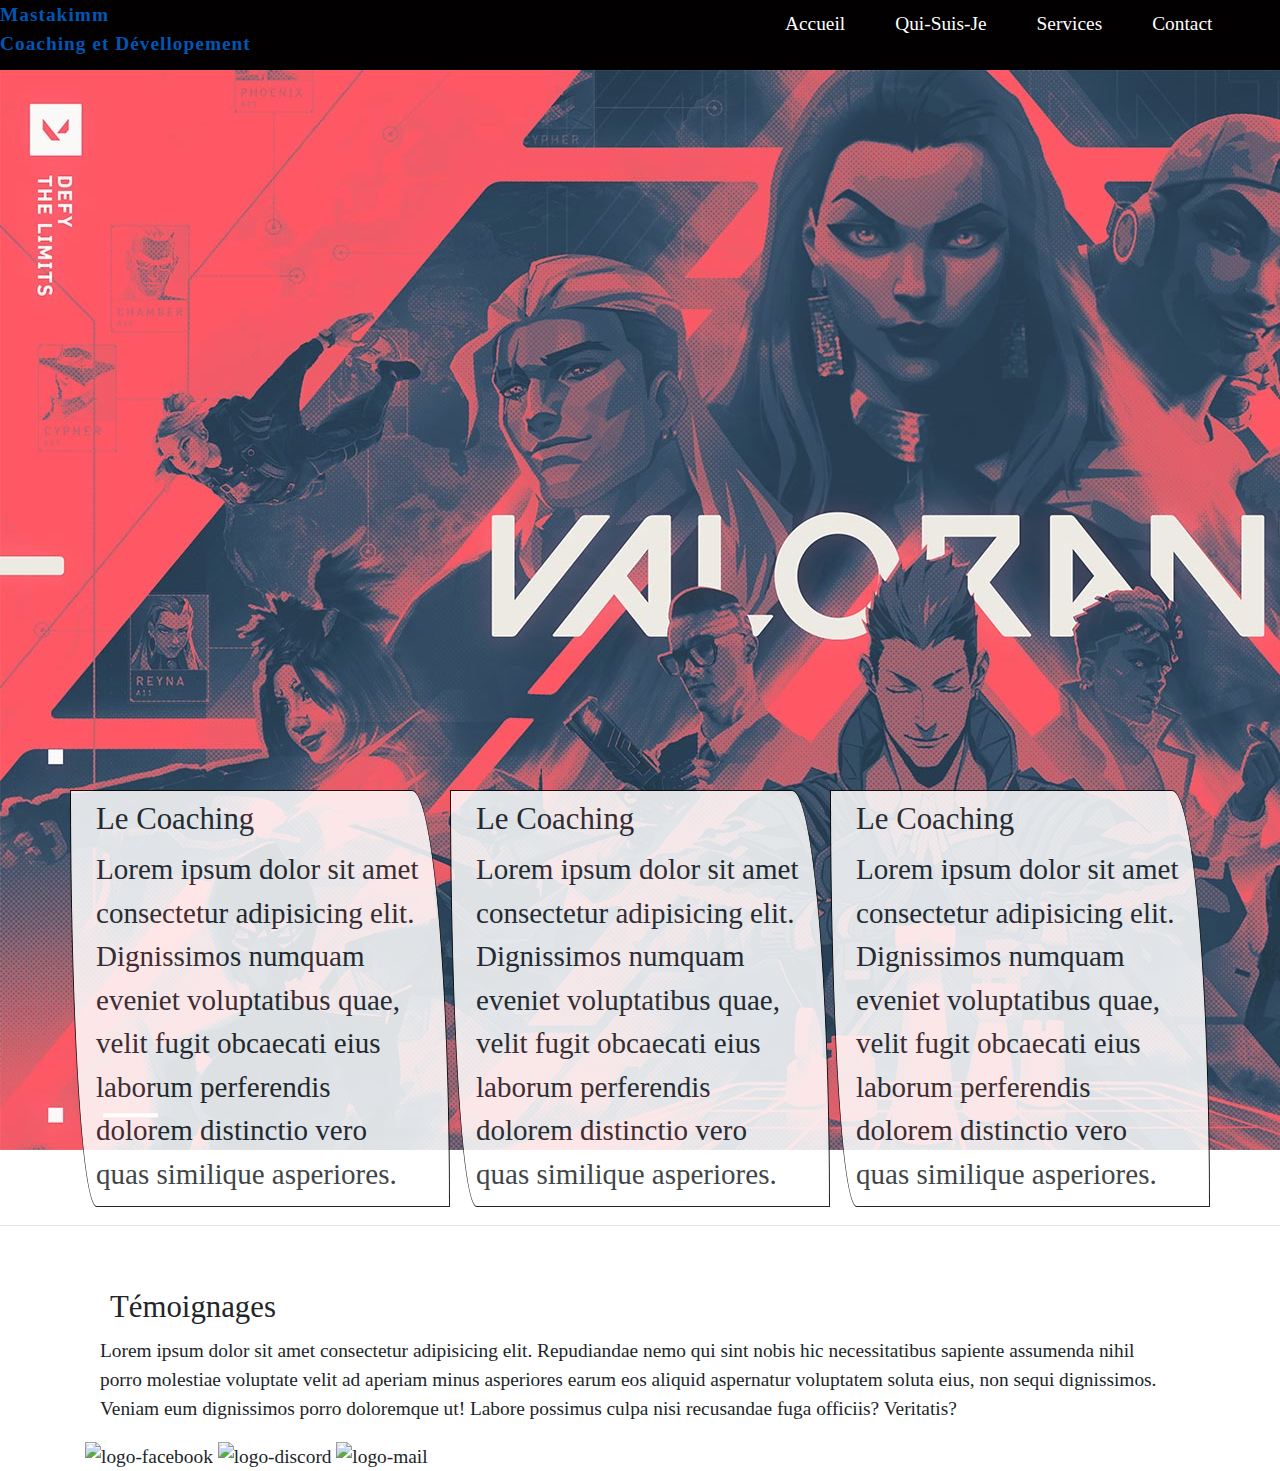
==== index.html @ cddb6211 "première version avec bootstrap" ====
<!DOCTYPE html>
<html lang="en">
<head>
    <meta charset="UTF-8">
    <meta http-equiv="X-UA-Compatible" content="IE=edge">
    <meta name="viewport" content="width=device-width, initial-scale=1.0">
    <title>Document</title>
    <link rel="stylesheet" href="https://cdn.jsdelivr.net/npm/bootstrap@4.0.0/dist/css/bootstrap.min.css" integrity="sha384-Gn5384xqQ1aoWXA+058RXPxPg6fy4IWvTNh0E263XmFcJlSAwiGgFAW/dAiS6JXm" crossorigin="anonymous">
    <link rel="stylesheet" href="./css/index.css">
</head>
<body>  

<header>
    <div class="container-fluid header">
         <a href="./index.html" class="logo" > Mastakimm<br>Coaching et Dévellopement</a>
            <nav class="navbar">   
                <a href="./index.html">Accueil</a>
                <a href="./html/quisuisje.html">Qui-Suis-Je</a>
                <a href="./html/services.html">Services</a>
                <a href="./html/contact.html">Contact</a>
            </nav>  
    </div>
</header>

<section class="container-fluid banner">
    <img src="./images/ban.jpg" alt="bannière">
</section>

    <section class="container-fluid">
        <div class="container">
            <div class="row">
                <div class="col-xs-12 col-sm-12 col-md-4 col-lg-4 articles">
                    <h3>Le Coaching</h3>
                    <p>
                        Lorem ipsum dolor sit amet consectetur adipisicing elit. Dignissimos numquam eveniet voluptatibus quae, velit fugit obcaecati eius laborum perferendis dolorem distinctio vero quas similique asperiores.
                    </p>
                </div>

                <div class="col-xs-12 col-sm-12 col-md-4 col-lg-4 articles">
                    <h3>Le Coaching</h3>
                    <p>
                        Lorem ipsum dolor sit amet consectetur adipisicing elit. Dignissimos numquam eveniet voluptatibus quae, velit fugit obcaecati eius laborum perferendis dolorem distinctio vero quas similique asperiores.
                    </p>
                </div>

                <div class="col-xs-12 col-sm-12 col-md-4 col-lg-4 articles">
                    <h3>Le Coaching</h3>
                    <p>
                        Lorem ipsum dolor sit amet consectetur adipisicing elit. Dignissimos numquam eveniet voluptatibus quae, velit fugit obcaecati eius laborum perferendis dolorem distinctio vero quas similique asperiores.
                    </p>
                </div>
            </div>        
        </div>   
    </section> 

    <hr class="container-fluid séparation">
    
    </hr> 

    <section class="container-fluid témoignages">
        <div class="container">
                <div class="col-sm-12 col-xs-12 col-lg-12 col-md-12">
                    <h3>Témoignages</h3>
                    <p>
                        Lorem ipsum dolor sit amet consectetur adipisicing elit. Repudiandae nemo qui sint nobis hic necessitatibus sapiente assumenda 
                        nihil porro molestiae voluptate velit ad aperiam minus asperiores earum eos aliquid aspernatur voluptatem soluta eius, non sequi dignissimos.
                        Veniam eum dignissimos porro doloremque ut! Labore possimus culpa nisi recusandae fuga officiis? Veritatis?
                    </p>
                </div>
            </div>
        </div>
    </section>

    <footer class="container-fluid footer">
        <div class="container">
            <a target="_blank" href="#" class="lien-icone"></a>
            <img src="#" alt="logo-facebook">
            <a target="_blank" href="#" class="lien-icone"></a>
            <img src="#" alt="logo-discord">
            <a target="_blank" href="#" class="lien-icone"></a>
            <img src="#" alt="logo-mail">
        </div>
    </footer>


</body>
</html>
---- css/index.css ----
/* **** #6CA0E0 ***** bleu ciel */
/* **** #2258E0 ***** bleu foncé */





body, html {
    margin: 0;
    padding: 0;
    font-family: Georgia, 'Times New Roman', Times, serif;
    font-size: 1.1em;
}

a, a:hover{
    text-decoration: none;
}

.container-fluid {
    padding: 0;
}

/* ******header****** */
.header {
    background-color: #020000;
    color: #ffffff;
    height: 70px;
}

.logo {
    font-weight: bold;
    float: left;
    color: #ffffff;
    letter-spacing: 1px;
}

.logo a:hover {
    color:#2258E0 ;
}

.navbar {
    float: right;
}

.navbar a {
    color: #ffffff;
    margin-right: 50px;
}

.navbar a:hover {
    color: #2258E0;
}



/* ******bannière***** */
.banner {
    width: 100%;
    max-width: 100%;
    opacity: 0.9;
    height: 80vh;

}



/* *********articles********* */

.articles {
    background-color: #ffffff;
    border: 0.05em solid #020000;
    border-radius: 90% 10% 93% 7% / 0% 100% 0% 100%;
    opacity: 0.85;
}

.articles p {
    font-size: 1.5em;
}

.articles p, h3 {
    margin: 10px;
}



/* ************séparation************* */

.séparation {
    height: 5vh;
}


/* *********témoignages************ */


/* ***********footer*************** */
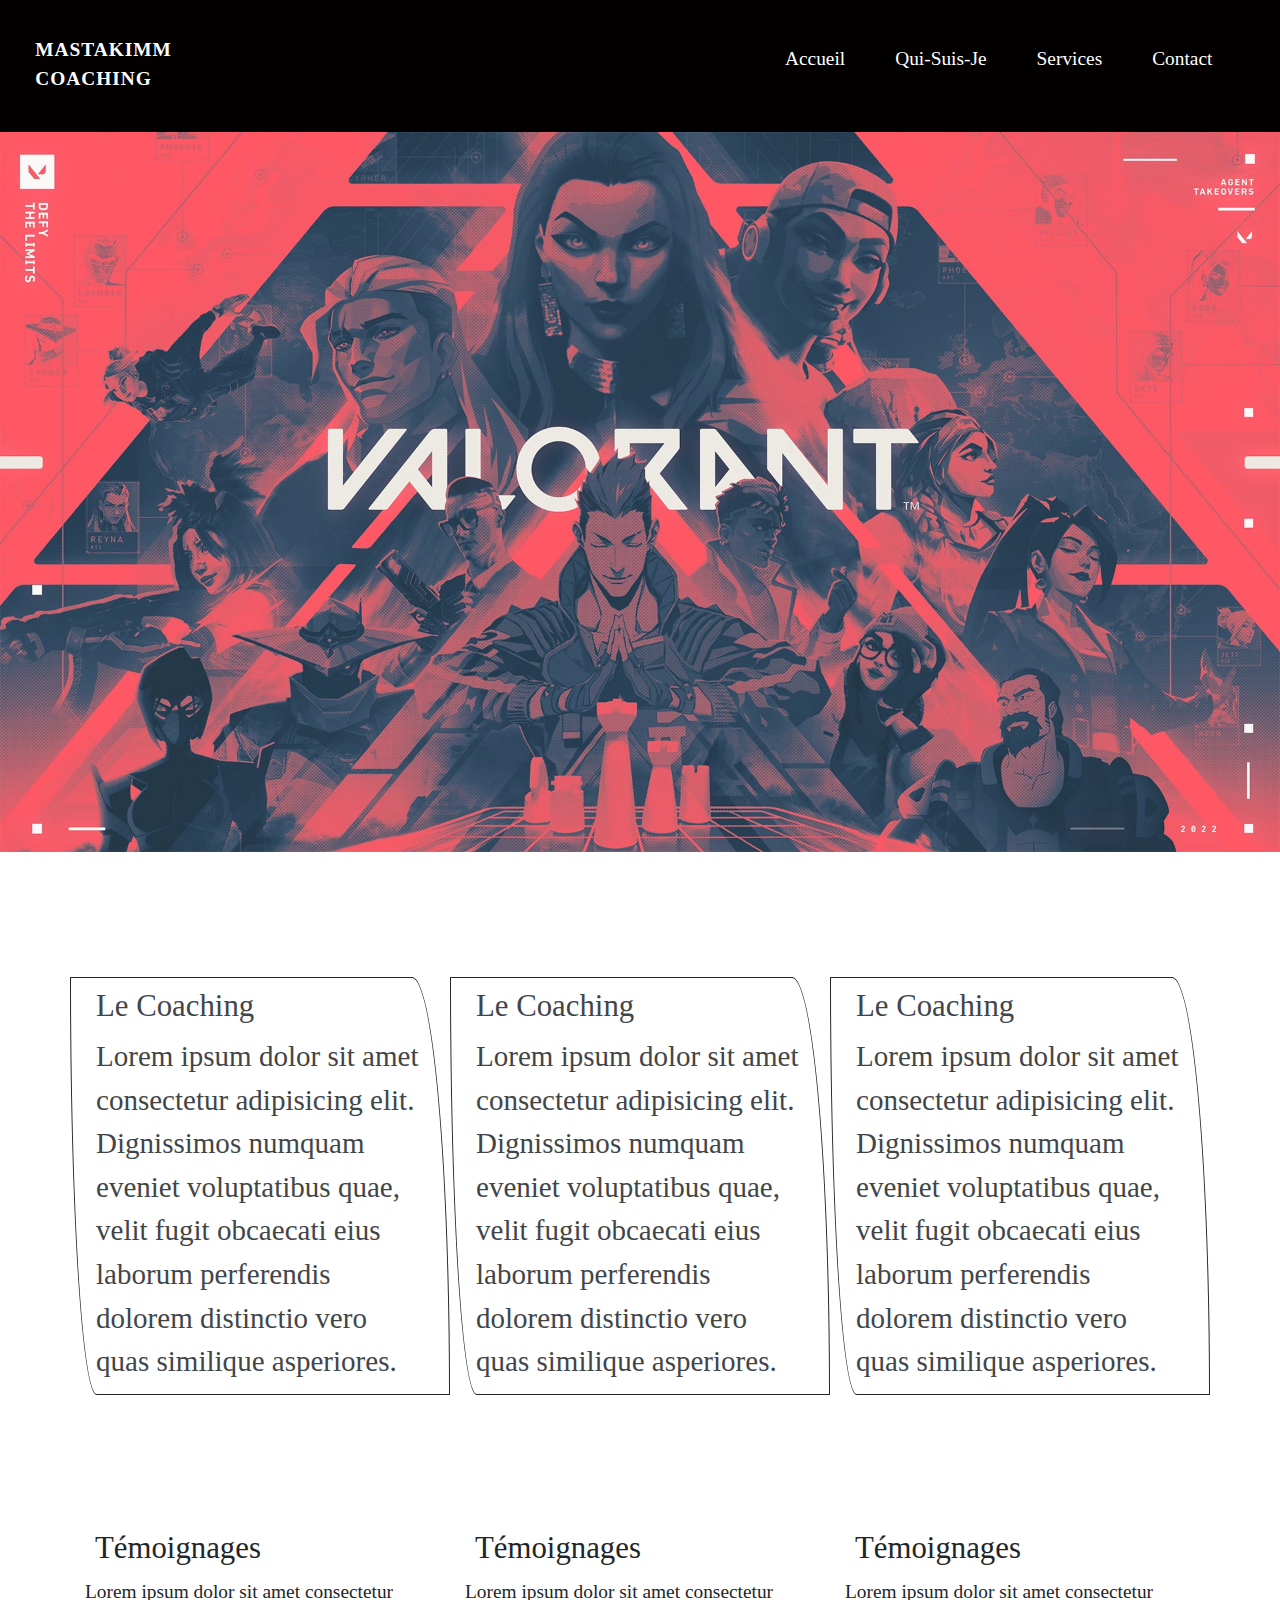
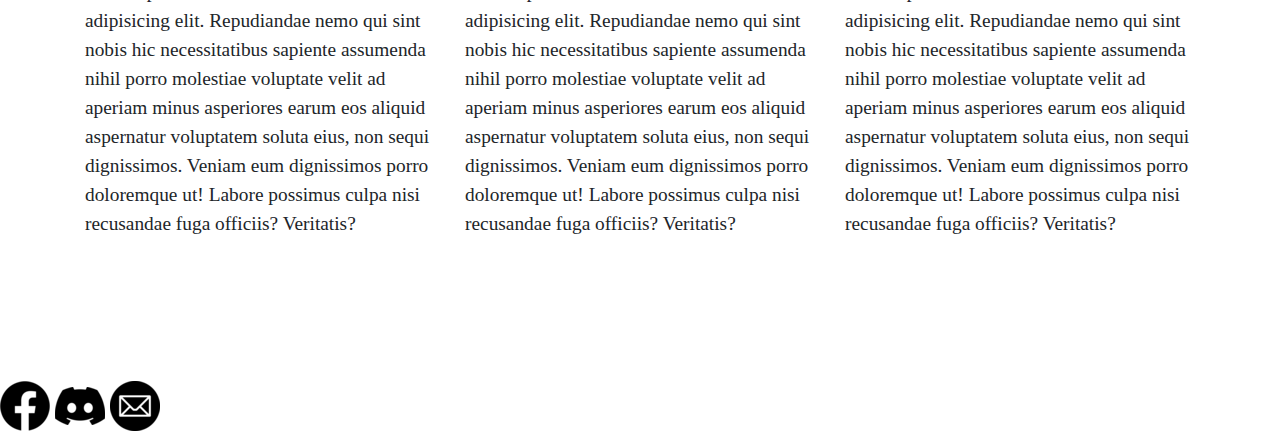
==== commit e22c20c9: "Navbaràterminer" ====
--- a/index.html
+++ b/index.html
@@ -12,7 +12,7 @@
 
 <header>
     <div class="container-fluid header">
-         <a href="./index.html" class="logo" > Mastakimm<br>Coaching et Dévellopement</a>
+         <a href="./index.html" class="logo" > Mastakimm<br>Coaching</a>
             <nav class="navbar">   
                 <a href="./index.html">Accueil</a>
                 <a href="./html/quisuisje.html">Qui-Suis-Je</a>
@@ -25,6 +25,8 @@
 <section class="container-fluid banner">
     <img src="./images/ban.jpg" alt="bannière">
 </section>
+
+<hr class="container-fluid séparation">
 
     <section class="container-fluid">
         <div class="container">
@@ -59,7 +61,24 @@
 
     <section class="container-fluid témoignages">
         <div class="container">
-                <div class="col-sm-12 col-xs-12 col-lg-12 col-md-12">
+            <div class="row">
+                <div class="col-sm-12 col-xs-12 col-lg-4 col-md-4">
+                    <h3>Témoignages</h3>
+                    <p>
+                        Lorem ipsum dolor sit amet consectetur adipisicing elit. Repudiandae nemo qui sint nobis hic necessitatibus sapiente assumenda 
+                        nihil porro molestiae voluptate velit ad aperiam minus asperiores earum eos aliquid aspernatur voluptatem soluta eius, non sequi dignissimos.
+                        Veniam eum dignissimos porro doloremque ut! Labore possimus culpa nisi recusandae fuga officiis? Veritatis?
+                    </p>
+                </div>
+                <div class="col-sm-12 col-xs-12 col-lg-4 col-md-4">
+                    <h3>Témoignages</h3>
+                    <p>
+                        Lorem ipsum dolor sit amet consectetur adipisicing elit. Repudiandae nemo qui sint nobis hic necessitatibus sapiente assumenda 
+                        nihil porro molestiae voluptate velit ad aperiam minus asperiores earum eos aliquid aspernatur voluptatem soluta eius, non sequi dignissimos.
+                        Veniam eum dignissimos porro doloremque ut! Labore possimus culpa nisi recusandae fuga officiis? Veritatis?
+                    </p>
+                </div>
+                <div class="col-sm-12 col-xs-12 col-lg-4 col-md-4">
                     <h3>Témoignages</h3>
                     <p>
                         Lorem ipsum dolor sit amet consectetur adipisicing elit. Repudiandae nemo qui sint nobis hic necessitatibus sapiente assumenda 
@@ -71,16 +90,16 @@
         </div>
     </section>
 
+    <hr class="container-fluid séparation">
+
     <footer class="container-fluid footer">
-        <div class="container">
             <a target="_blank" href="#" class="lien-icone"></a>
-            <img src="#" alt="logo-facebook">
+            <img src="./images/logo-facebook-dark 50px.png" alt="logo-facebook">
             <a target="_blank" href="#" class="lien-icone"></a>
-            <img src="#" alt="logo-discord">
+            <img src="./images/logo-discord-dark-50px.png" alt="logo-discord">
             <a target="_blank" href="#" class="lien-icone"></a>
-            <img src="#" alt="logo-mail">
-        </div>
-    </footer>
+            <img src="./images/logo-mail-dark 50px.png" alt="logo-mail">  
+        </footer>
 
 
 </body>
--- a/css/index.css
+++ b/css/index.css
@@ -24,7 +24,7 @@
 .header {
     background-color: #020000;
     color: #ffffff;
-    height: 70px;
+    height: 7.5rem;
 }
 
 .logo {
@@ -32,6 +32,8 @@
     float: left;
     color: #ffffff;
     letter-spacing: 1px;
+    text-transform: uppercase;
+    margin: 2rem;
 }
 
 .logo a:hover {
@@ -44,7 +46,10 @@
 
 .navbar a {
     color: #ffffff;
+    margin-top: 2rem;
+    align-items: center;
     margin-right: 50px;
+    
 }
 
 .navbar a:hover {
@@ -57,9 +62,14 @@
 .banner {
     width: 100%;
     max-width: 100%;
+    height: 80vh;
+}
+
+.banner img {
+    width: 100%;
+    max-width: 100%;
     opacity: 0.9;
     height: 80vh;
-
 }
 
 
@@ -86,7 +96,8 @@
 /* ************séparation************* */
 
 .séparation {
-    height: 5vh;
+    height: 10vh;
+    border: none;
 }
 
 
@@ -95,3 +106,6 @@
 
 /* ***********footer*************** */
 
+.footer {
+    position: absolute;
+}
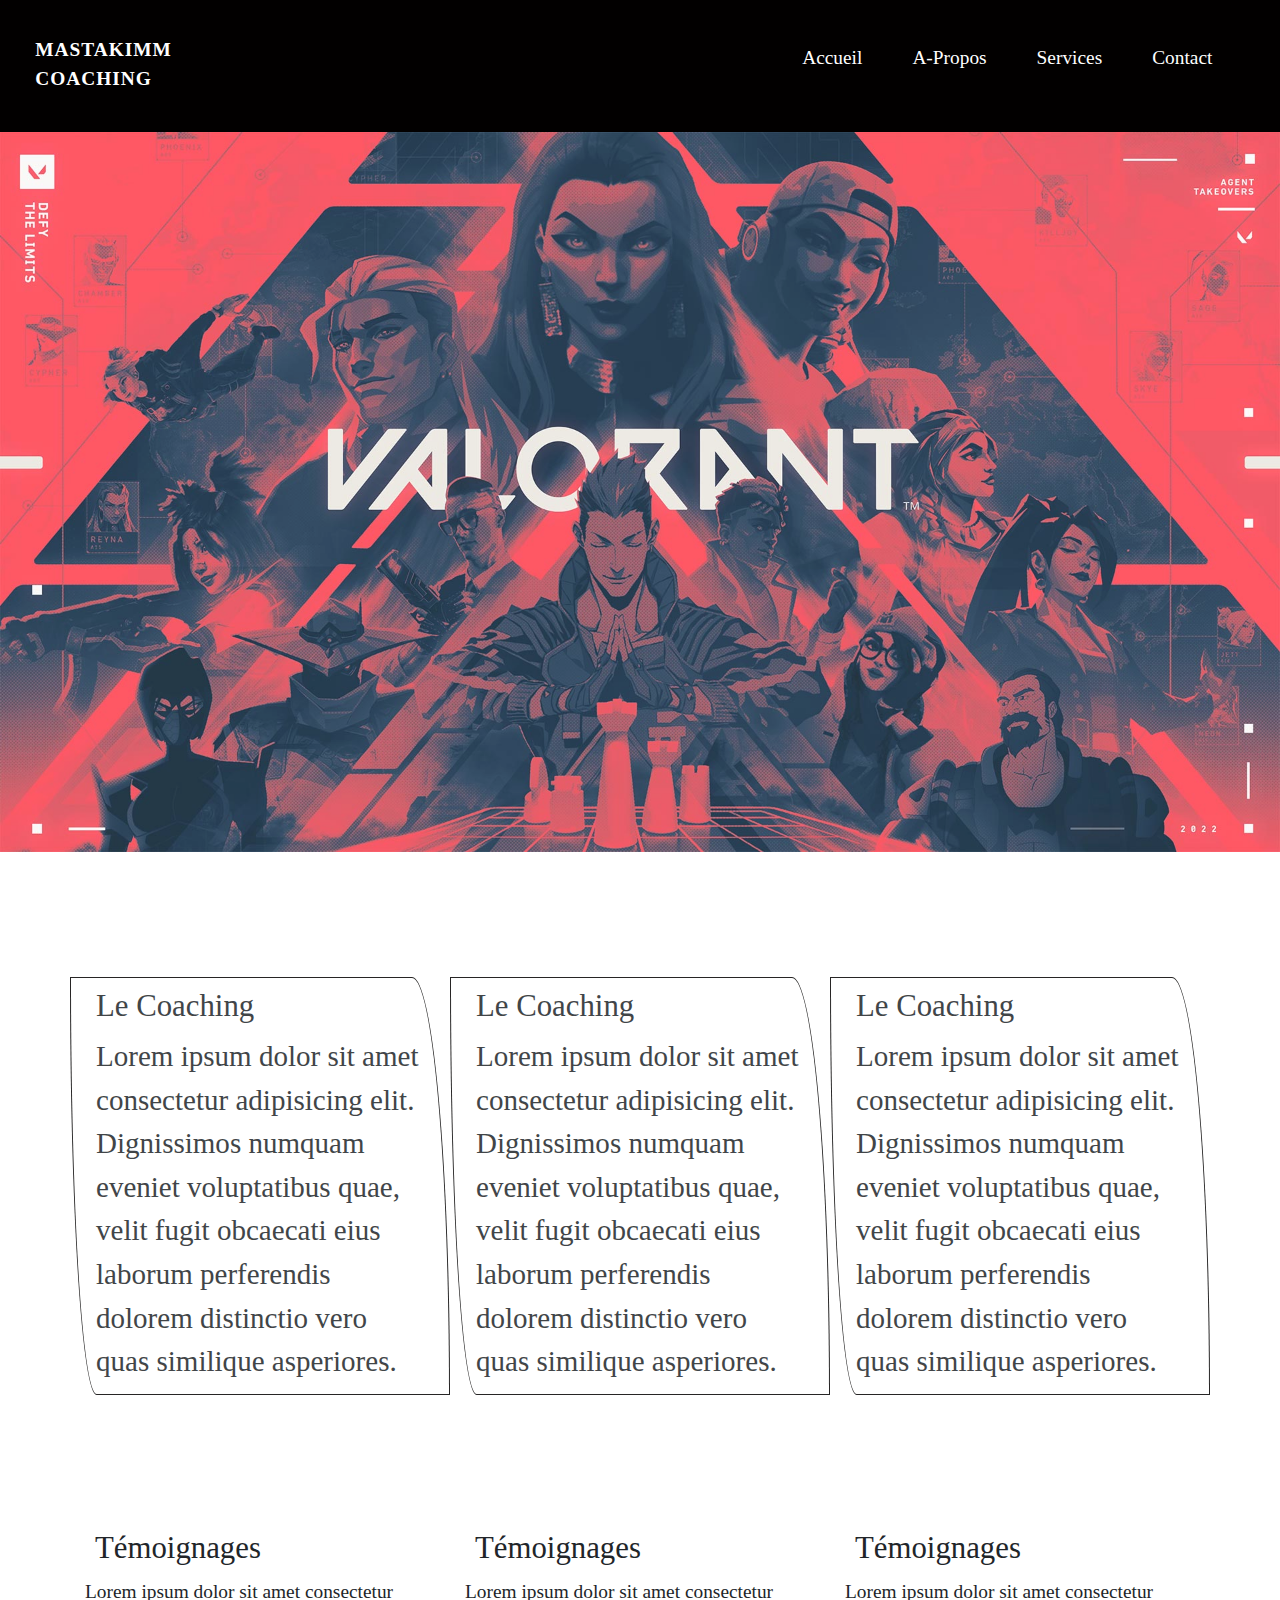
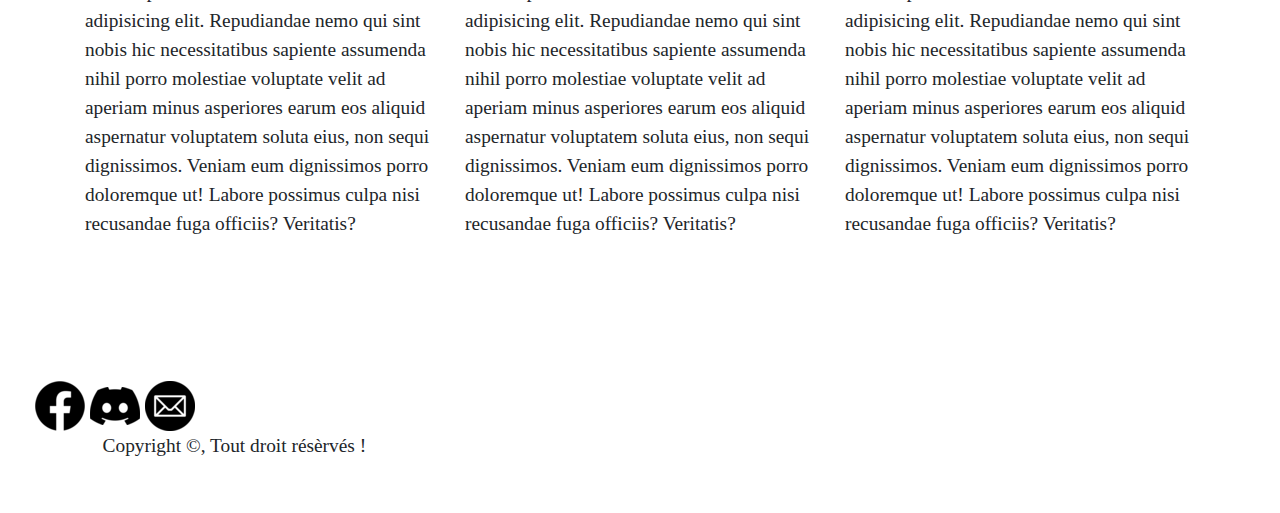
==== commit b15bda00: "NavbarsansleJScript" ====
--- a/index.html
+++ b/index.html
@@ -13,11 +13,18 @@
 <header>
     <div class="container-fluid header">
          <a href="./index.html" class="logo" > Mastakimm<br>Coaching</a>
-            <nav class="navbar">   
-                <a href="./index.html">Accueil</a>
-                <a href="./html/quisuisje.html">Qui-Suis-Je</a>
-                <a href="./html/services.html">Services</a>
-                <a href="./html/contact.html">Contact</a>
+            
+         <button class="menuhamburger" aria-controls="navbar" aria-expanded="false"><span class="sr-only"> Menu </span>
+        </button>
+
+
+            <nav>  
+                <ul id="navbar" data-visible="false" class="navbar">
+                    <li><a href="./index.html">Accueil</a></li>
+                    <li><a href="./html/quisuisje.html">A-Propos</a></li>
+                    <li><a href="./html/services.html">Services</a></li>
+                    <li><a href="./html/contact.html">Contact</a></li>
+                </ul> 
             </nav>  
     </div>
 </header>
@@ -99,7 +106,10 @@
             <img src="./images/logo-discord-dark-50px.png" alt="logo-discord">
             <a target="_blank" href="#" class="lien-icone"></a>
             <img src="./images/logo-mail-dark 50px.png" alt="logo-mail">  
-        </footer>
+        <div class="container copyright">
+                <p>  Copyright ©, Tout droit résèrvés ! </p>
+        </div>
+    </footer>
 
 
 </body>
--- a/css/index.css
+++ b/css/index.css
@@ -10,6 +10,7 @@
     padding: 0;
     font-family: Georgia, 'Times New Roman', Times, serif;
     font-size: 1.1em;
+    overflow-x: hidden;
 }
 
 a, a:hover{
@@ -42,6 +43,8 @@
 
 .navbar {
     float: right;
+    list-style-type: none;
+    height: 6.5rem;
 }
 
 .navbar a {
@@ -49,6 +52,7 @@
     margin-top: 2rem;
     align-items: center;
     margin-right: 50px;
+    margin-top: 2rem;
     
 }
 
@@ -56,7 +60,38 @@
     color: #2258E0;
 }
 
+.menuhamburger {
+    display:none;
+}
 
+/* ************** media querie ******************** */
+
+@media (max-width: 735px) {
+    .navbar {
+        position: fixed;
+        inset: 0 0 0 55%;
+        background: black;
+        z-index: 100;
+        height: 100vh;
+        flex-direction: column;
+        padding: min(30vh, 10rem)2em;
+        transform: translateX(100%);
+    }
+
+    .menuhamburger {
+        position: absolute;
+        background: url(../images/uwu.png);
+        background-repeat: no-repeat;
+        background-color: white;
+        width: 1.6rem;
+        aspect-ratio: 1;
+        top: 2rem;
+        right: 2rem;
+        z-index: 1000;
+        border: none;
+        display: block;
+    }
+}
 
 /* ******bannière***** */
 .banner {
@@ -108,4 +143,6 @@
 
 .footer {
     position: absolute;
+    padding-left: 2rem;
+    padding-bottom: 2rem;
 }
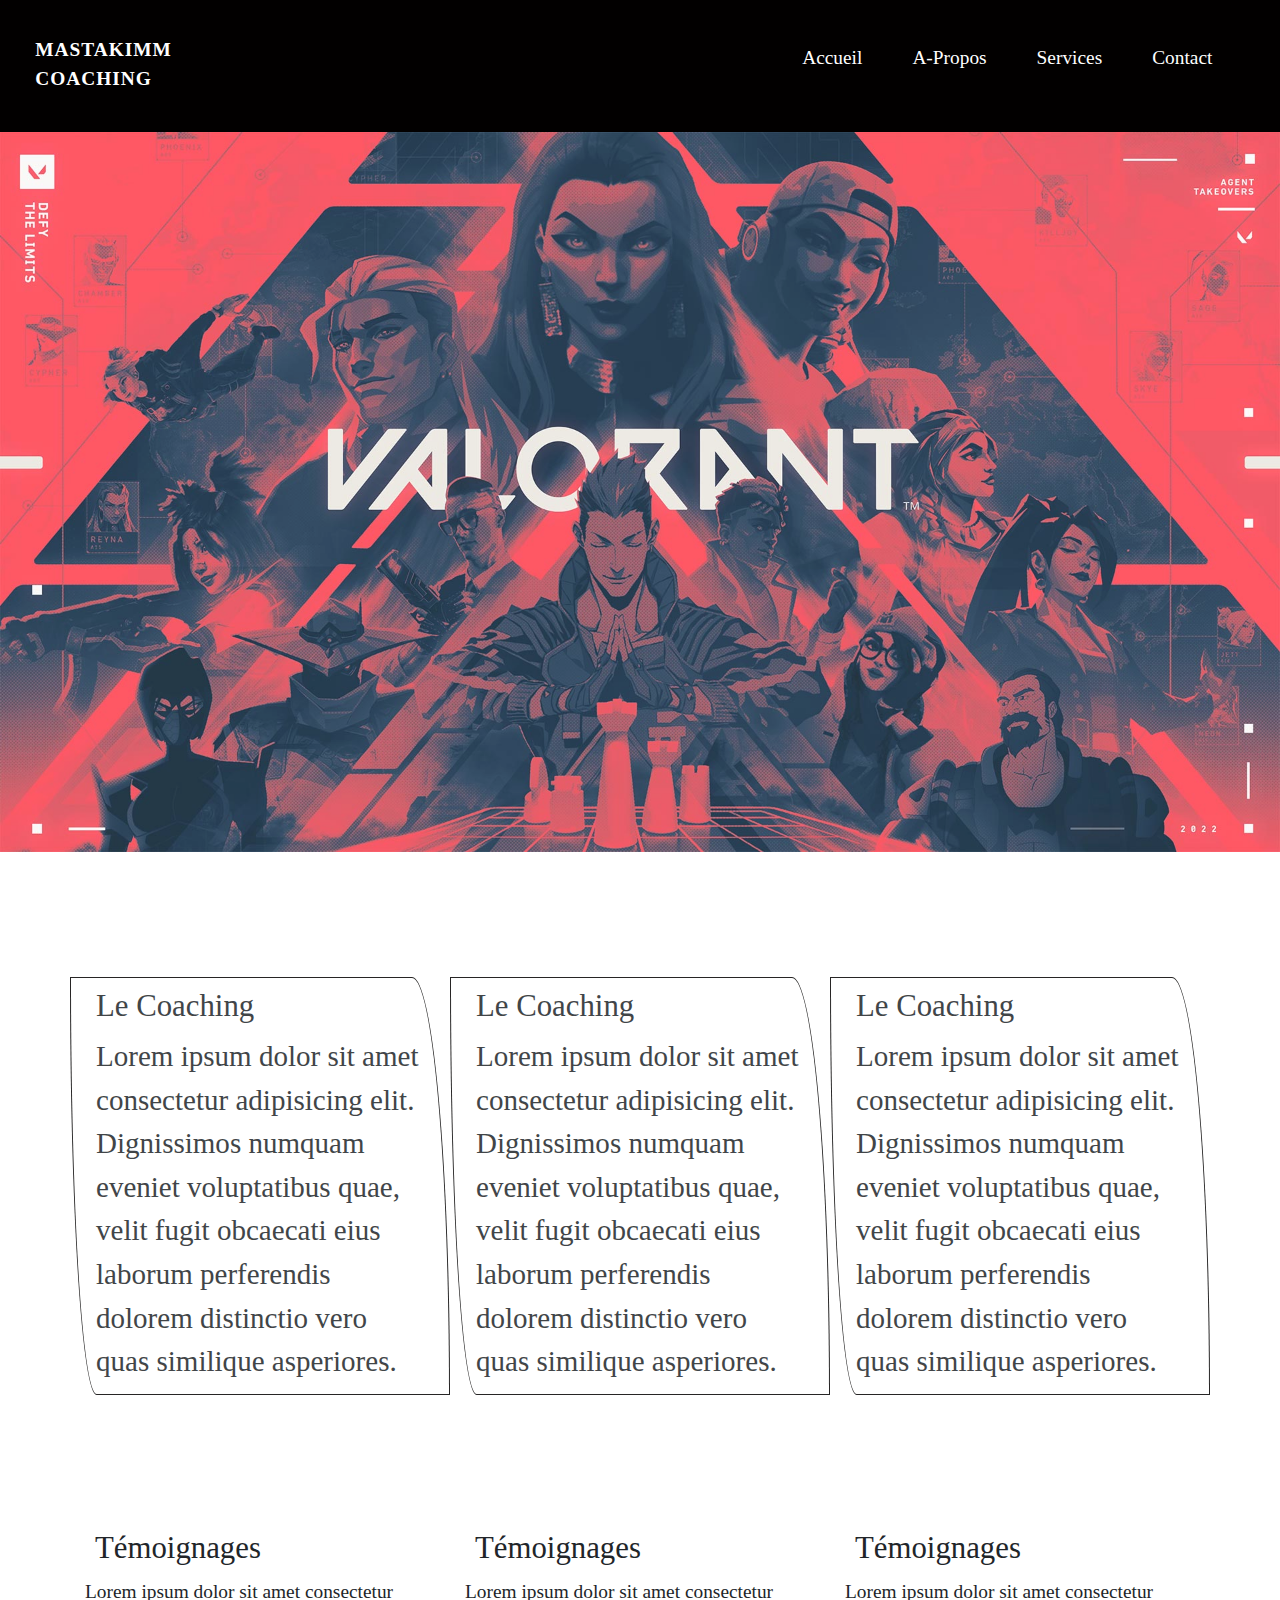
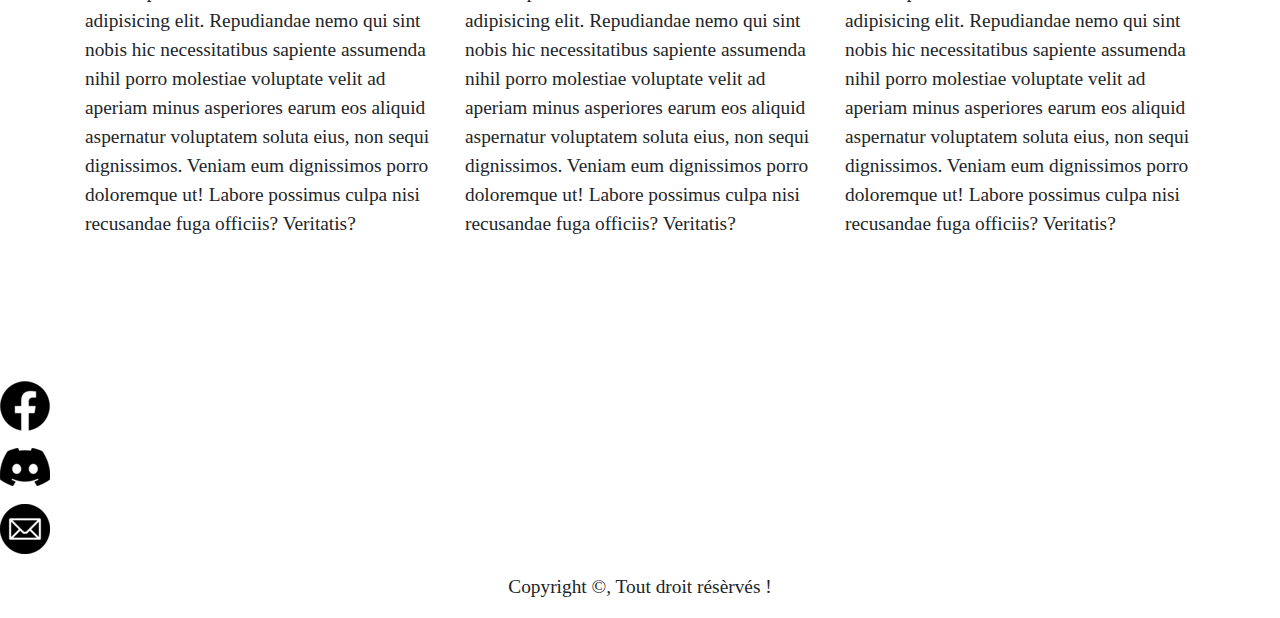
==== commit 5fbc2915: "Indexresponsive+navterminée" ====
--- a/index.html
+++ b/index.html
@@ -1,5 +1,5 @@
 <!DOCTYPE html>
-<html lang="en">
+<html lang="fr">
 <head>
     <meta charset="UTF-8">
     <meta http-equiv="X-UA-Compatible" content="IE=edge">
@@ -7,6 +7,7 @@
     <title>Document</title>
     <link rel="stylesheet" href="https://cdn.jsdelivr.net/npm/bootstrap@4.0.0/dist/css/bootstrap.min.css" integrity="sha384-Gn5384xqQ1aoWXA+058RXPxPg6fy4IWvTNh0E263XmFcJlSAwiGgFAW/dAiS6JXm" crossorigin="anonymous">
     <link rel="stylesheet" href="./css/index.css">
+    <script src="./js/nav.js" defer></script>
 </head>
 <body>  
 
--- a/css/index.css
+++ b/css/index.css
@@ -78,6 +78,10 @@
         transform: translateX(100%);
     }
 
+    .navbar[data-visible="true"] {
+        transform: translateX(0%);
+    } 
+
     .menuhamburger {
         position: absolute;
         background: url(../images/uwu.png);
@@ -138,11 +142,22 @@
 
 /* *********témoignages************ */
 
+.témoignages {
+    background-color: red .0.2;
+    
+}
+
 
 /* ***********footer*************** */
 
-.footer {
-    position: absolute;
-    padding-left: 2rem;
-    padding-bottom: 2rem;
+.footer img {
+    display: flex;
+    margin-bottom: 1rem;
+    position:relative;
 }
+
+.copyright {
+    display: flex;
+    align-items: center;
+    justify-content: center;
+}
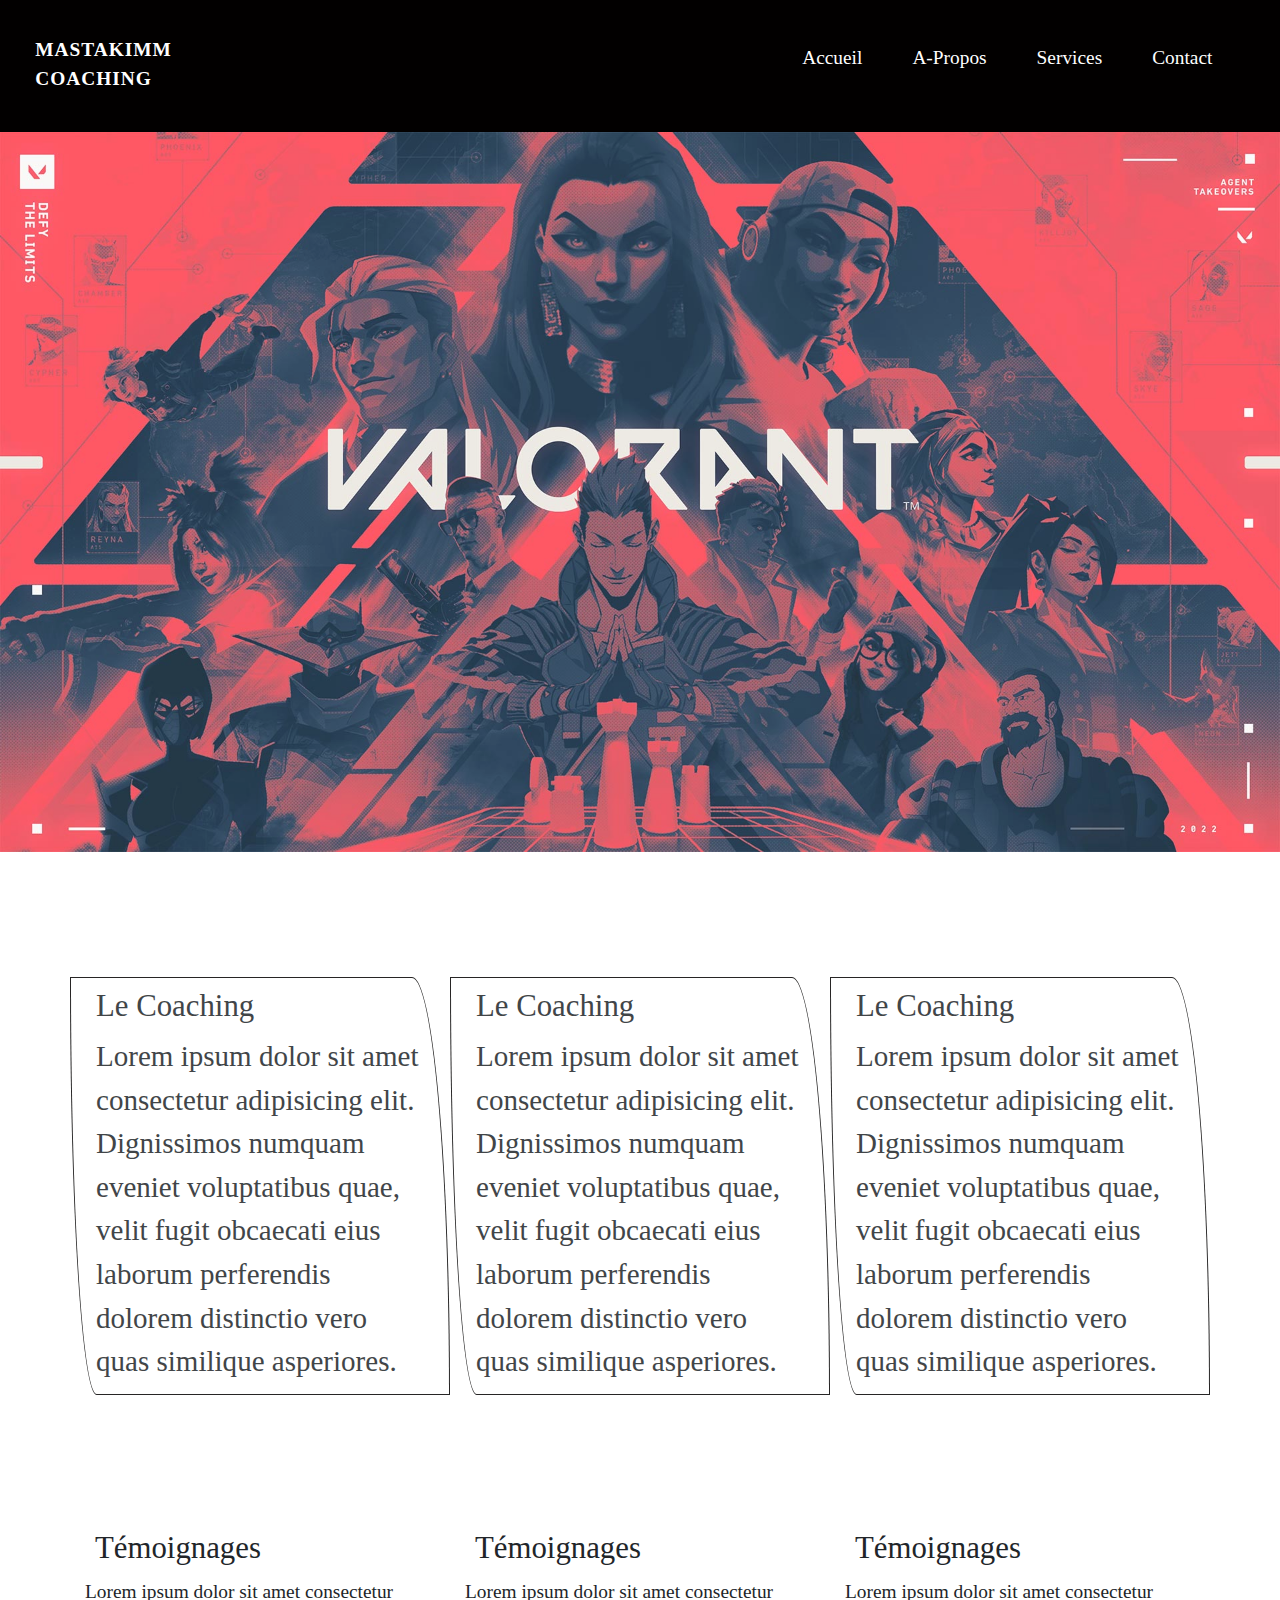
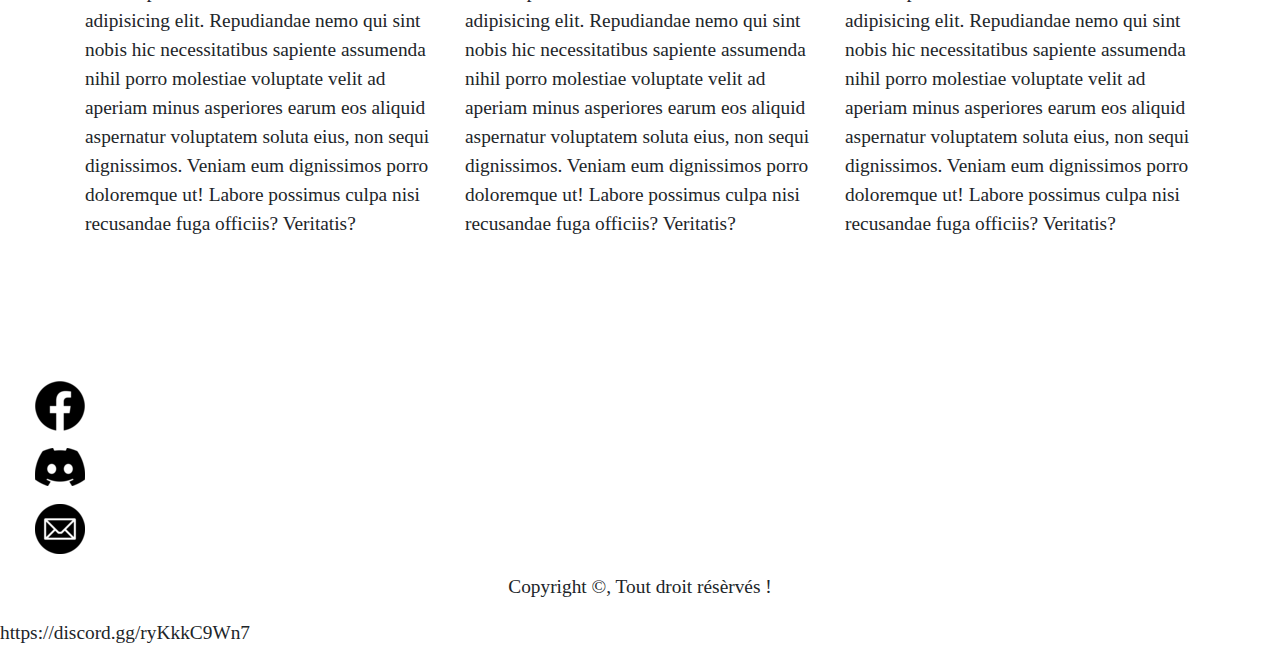
==== commit db3f4e85: "Finitionsmanquantessurtouteslespages" ====
--- a/index.html
+++ b/index.html
@@ -101,15 +101,15 @@
     <hr class="container-fluid séparation">
 
     <footer class="container-fluid footer">
-            <a target="_blank" href="#" class="lien-icone"></a>
+            <a target="_blank" href="https://www.facebook.com/profile.php?id=100090983885730" class="lien-icone"></a>
             <img src="./images/logo-facebook-dark 50px.png" alt="logo-facebook">
-            <a target="_blank" href="#" class="lien-icone"></a>
+            <a target="_blank" href="https://discord.gg/ryKkkC9Wn7" class="lien-icone"></a>
             <img src="./images/logo-discord-dark-50px.png" alt="logo-discord">
-            <a target="_blank" href="#" class="lien-icone"></a>
+            <a target="_blank" href="mailto: mastakimmcoaching@hotmail.com" class="lien-icone"></a>
             <img src="./images/logo-mail-dark 50px.png" alt="logo-mail">  
         <div class="container copyright">
                 <p>  Copyright ©, Tout droit résèrvés ! </p>
-        </div>
+        </div>https://discord.gg/ryKkkC9Wn7
     </footer>
 
 
--- a/css/index.css
+++ b/css/index.css
@@ -64,7 +64,7 @@
     display:none;
 }
 
-/* ************** media querie ******************** */
+/* ************** media query ******************** */
 
 @media (max-width: 735px) {
     .navbar {
@@ -76,6 +76,7 @@
         flex-direction: column;
         padding: min(30vh, 10rem)2em;
         transform: translateX(100%);
+        transition: 350ms ease-out;
     }
 
     .navbar[data-visible="true"] {
@@ -117,7 +118,7 @@
 
 .articles {
     background-color: #ffffff;
-    border: 0.05em solid #020000;
+    border: 0.10em solid #020000;
     border-radius: 90% 10% 93% 7% / 0% 100% 0% 100%;
     opacity: 0.85;
 }
@@ -142,10 +143,6 @@
 
 /* *********témoignages************ */
 
-.témoignages {
-    background-color: red .0.2;
-    
-}
 
 
 /* ***********footer*************** */
@@ -154,6 +151,7 @@
     display: flex;
     margin-bottom: 1rem;
     position:relative;
+    padding-left: 2rem;
 }
 
 .copyright {
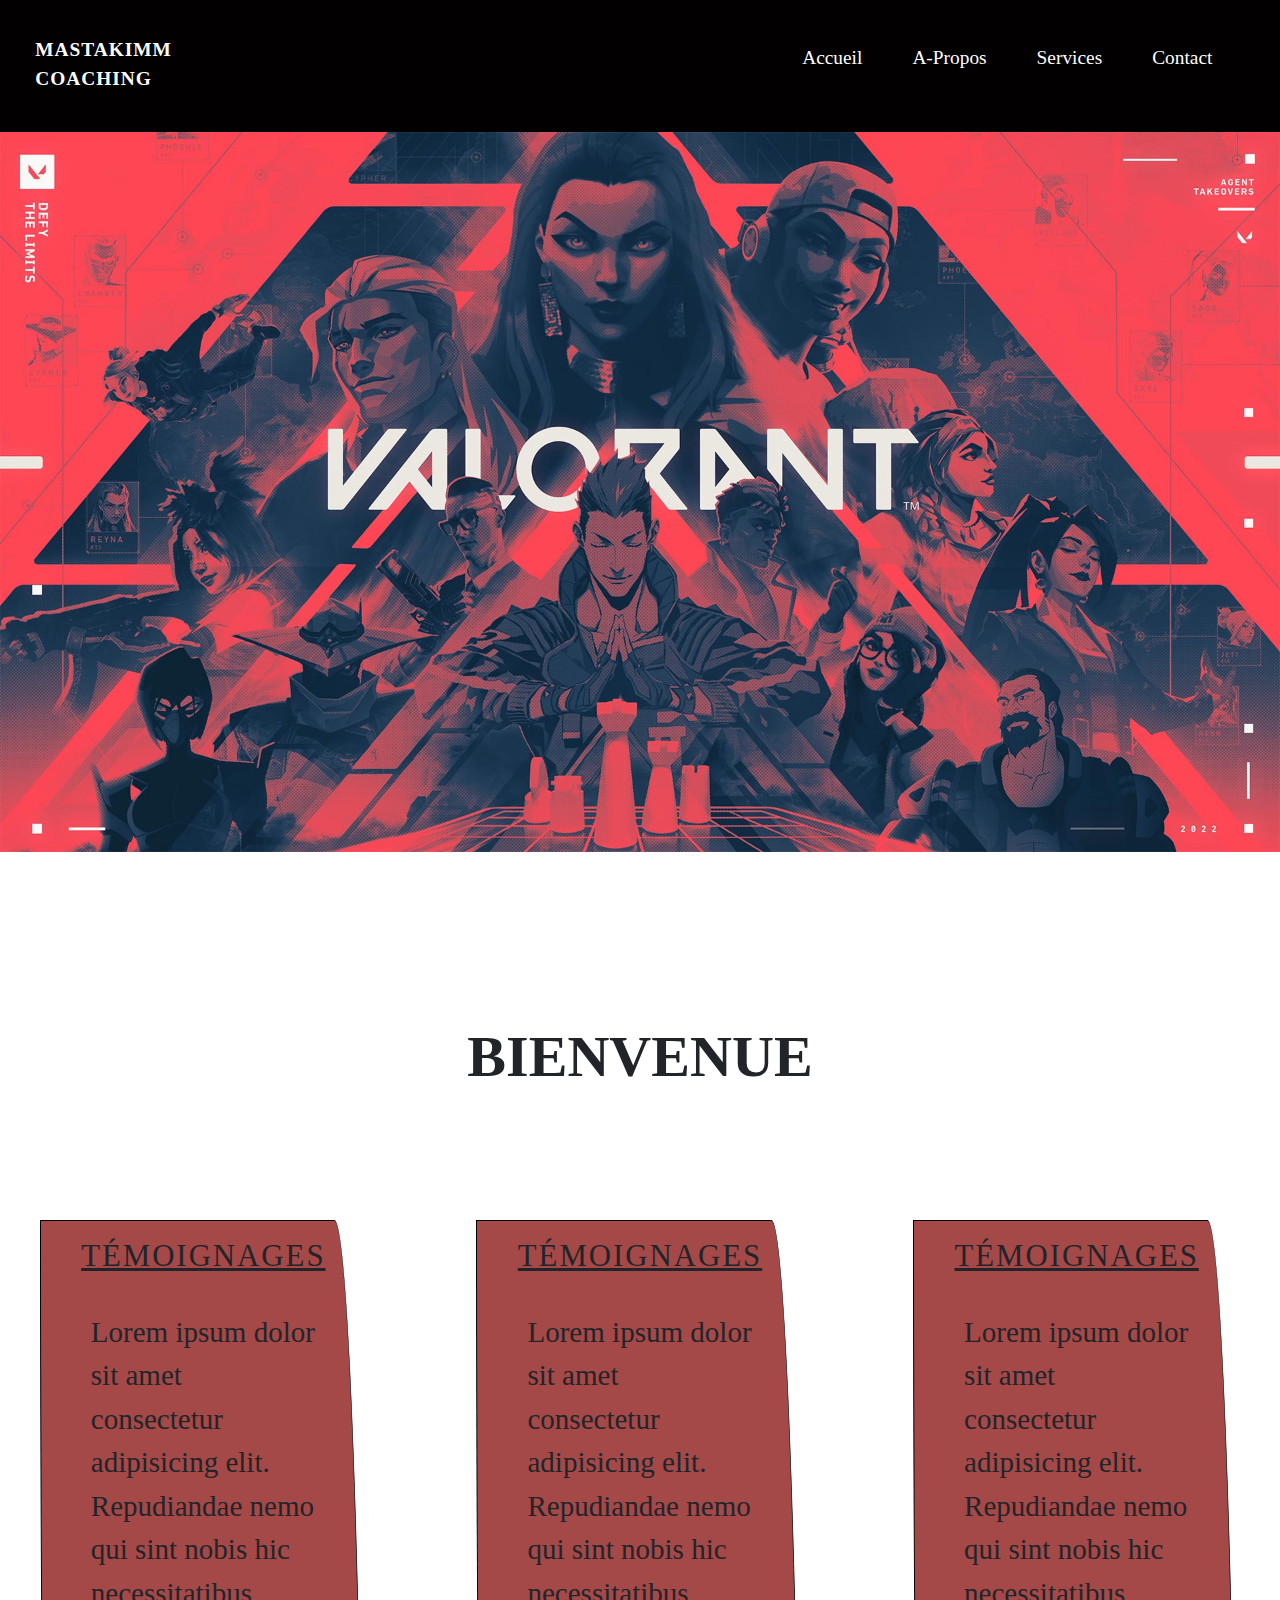
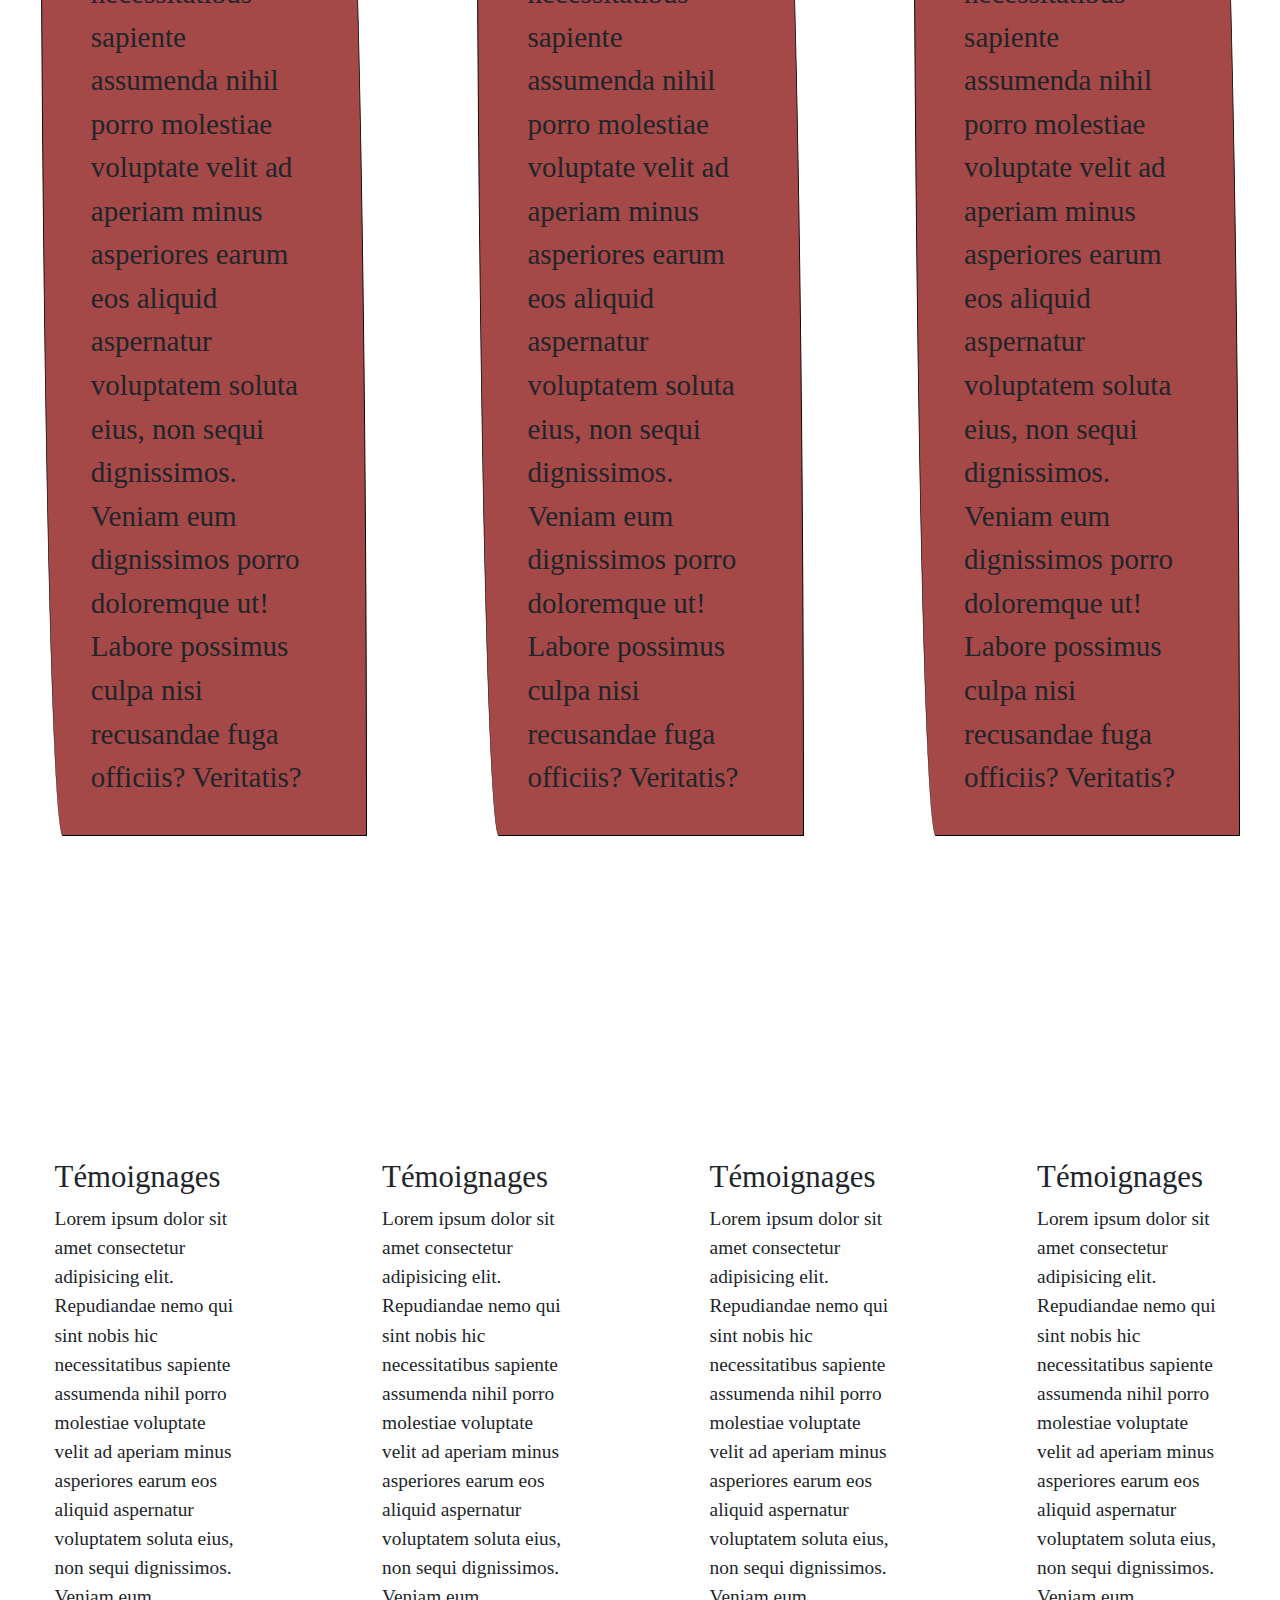
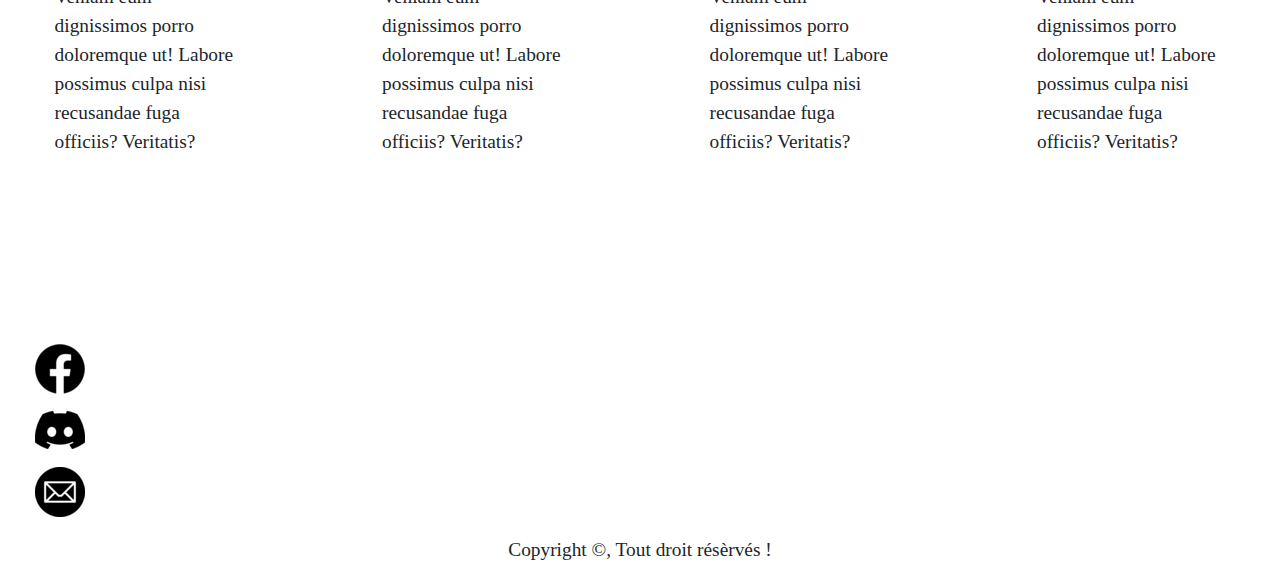
==== commit 5f046583: "premiersitenerepsonsive" ====
--- a/index.html
+++ b/index.html
@@ -35,42 +35,52 @@
 </section>
 
 <hr class="container-fluid séparation">
+    <h2>Bienvenue</h2>
 
-    <section class="container-fluid">
-        <div class="container">
-            <div class="row">
-                <div class="col-xs-12 col-sm-12 col-md-4 col-lg-4 articles">
-                    <h3>Le Coaching</h3>
-                    <p>
-                        Lorem ipsum dolor sit amet consectetur adipisicing elit. Dignissimos numquam eveniet voluptatibus quae, velit fugit obcaecati eius laborum perferendis dolorem distinctio vero quas similique asperiores.
-                    </p>
-                </div>
+<section class="container-fluid">
+    <div class="row justify-content-around">
+        <div class="col-lg-3 col-md-3 col-xs-12 col-sm-12 articles">
+                <h3>Témoignages</h3>
+                <p>
+                    Lorem ipsum dolor sit amet consectetur adipisicing elit. Repudiandae nemo qui sint nobis hic necessitatibus sapiente assumenda 
+                    nihil porro molestiae voluptate velit ad aperiam minus asperiores earum eos aliquid aspernatur voluptatem soluta eius, non sequi dignissimos.
+                    Veniam eum dignissimos porro doloremque ut! Labore possimus culpa nisi recusandae fuga officiis? Veritatis?
+                </p>
+        </div>    
+        <div class="col-lg-3 col-md-3 col-xs-12 col-sm-12 articles">
+            <h3>Témoignages</h3>
+            <p>
+                Lorem ipsum dolor sit amet consectetur adipisicing elit. Repudiandae nemo qui sint nobis hic necessitatibus sapiente assumenda 
+                nihil porro molestiae voluptate velit ad aperiam minus asperiores earum eos aliquid aspernatur voluptatem soluta eius, non sequi dignissimos.
+                Veniam eum dignissimos porro doloremque ut! Labore possimus culpa nisi recusandae fuga officiis? Veritatis?
+            </p>
+        </div>
+        <div class="col-lg-3 col-md-3 col-xs-12 col-sm-12 articles">
+            <h3>Témoignages</h3>
+            <p>
+                Lorem ipsum dolor sit amet consectetur adipisicing elit. Repudiandae nemo qui sint nobis hic necessitatibus sapiente assumenda 
+                nihil porro molestiae voluptate velit ad aperiam minus asperiores earum eos aliquid aspernatur voluptatem soluta eius, non sequi dignissimos.
+                Veniam eum dignissimos porro doloremque ut! Labore possimus culpa nisi recusandae fuga officiis? Veritatis?
+            </p>
+        </div>
+    </div>       
+</section>  
 
-                <div class="col-xs-12 col-sm-12 col-md-4 col-lg-4 articles">
-                    <h3>Le Coaching</h3>
-                    <p>
-                        Lorem ipsum dolor sit amet consectetur adipisicing elit. Dignissimos numquam eveniet voluptatibus quae, velit fugit obcaecati eius laborum perferendis dolorem distinctio vero quas similique asperiores.
-                    </p>
-                </div>
-
-                <div class="col-xs-12 col-sm-12 col-md-4 col-lg-4 articles">
-                    <h3>Le Coaching</h3>
-                    <p>
-                        Lorem ipsum dolor sit amet consectetur adipisicing elit. Dignissimos numquam eveniet voluptatibus quae, velit fugit obcaecati eius laborum perferendis dolorem distinctio vero quas similique asperiores.
-                    </p>
-                </div>
-            </div>        
-        </div>   
-    </section> 
-
+    <hr class="container-fluid séparation"> 
     <hr class="container-fluid séparation">
     
-    </hr> 
 
     <section class="container-fluid témoignages">
-        <div class="container">
-            <div class="row">
-                <div class="col-sm-12 col-xs-12 col-lg-4 col-md-4">
+            <div class="row justify-content-around">
+                <div class="col-lg-2 col-md-2 col-xs-12 col-sm-12">
+                        <h3>Témoignages</h3>
+                        <p>
+                            Lorem ipsum dolor sit amet consectetur adipisicing elit. Repudiandae nemo qui sint nobis hic necessitatibus sapiente assumenda 
+                            nihil porro molestiae voluptate velit ad aperiam minus asperiores earum eos aliquid aspernatur voluptatem soluta eius, non sequi dignissimos.
+                            Veniam eum dignissimos porro doloremque ut! Labore possimus culpa nisi recusandae fuga officiis? Veritatis?
+                        </p>
+                </div>    
+                <div class="col-lg-2 col-md-2 col-xs-12 col-sm-12">
                     <h3>Témoignages</h3>
                     <p>
                         Lorem ipsum dolor sit amet consectetur adipisicing elit. Repudiandae nemo qui sint nobis hic necessitatibus sapiente assumenda 
@@ -78,7 +88,7 @@
                         Veniam eum dignissimos porro doloremque ut! Labore possimus culpa nisi recusandae fuga officiis? Veritatis?
                     </p>
                 </div>
-                <div class="col-sm-12 col-xs-12 col-lg-4 col-md-4">
+                <div class="col-lg-2 col-md-2 col-xs-12 col-sm-12">
                     <h3>Témoignages</h3>
                     <p>
                         Lorem ipsum dolor sit amet consectetur adipisicing elit. Repudiandae nemo qui sint nobis hic necessitatibus sapiente assumenda 
@@ -86,7 +96,7 @@
                         Veniam eum dignissimos porro doloremque ut! Labore possimus culpa nisi recusandae fuga officiis? Veritatis?
                     </p>
                 </div>
-                <div class="col-sm-12 col-xs-12 col-lg-4 col-md-4">
+                <div class="col-lg-2 col-md-2 col-xs-12 col-sm-12">
                     <h3>Témoignages</h3>
                     <p>
                         Lorem ipsum dolor sit amet consectetur adipisicing elit. Repudiandae nemo qui sint nobis hic necessitatibus sapiente assumenda 
@@ -94,9 +104,8 @@
                         Veniam eum dignissimos porro doloremque ut! Labore possimus culpa nisi recusandae fuga officiis? Veritatis?
                     </p>
                 </div>
-            </div>
-        </div>
-    </section>
+            </div>       
+    </section>    
 
     <hr class="container-fluid séparation">
 
@@ -108,8 +117,9 @@
             <a target="_blank" href="mailto: mastakimmcoaching@hotmail.com" class="lien-icone"></a>
             <img src="./images/logo-mail-dark 50px.png" alt="logo-mail">  
         <div class="container copyright">
-                <p>  Copyright ©, Tout droit résèrvés ! </p>
-        </div>https://discord.gg/ryKkkC9Wn7
+                <p>  Copyright ©, Tout droit résèrvés ! </p> 
+                </div>
+        </div>
     </footer>
 
 
--- a/css/index.css
+++ b/css/index.css
@@ -37,8 +37,8 @@
     margin: 2rem;
 }
 
-.logo a:hover {
-    color:#2258E0 ;
+.header a:hover {
+    color: hsl(0,100%,27%);
 }
 
 .navbar {
@@ -57,7 +57,7 @@
 }
 
 .navbar a:hover {
-    color: #2258E0;
+    color: hsl(0,100%,27%);
 }
 
 .menuhamburger {
@@ -108,7 +108,6 @@
 .banner img {
     width: 100%;
     max-width: 100%;
-    opacity: 0.9;
     height: 80vh;
 }
 
@@ -116,19 +115,34 @@
 
 /* *********articles********* */
 
+h2 {
+    display: flex;
+    align-items: center;
+    justify-content: center;
+    margin-bottom: 10%;
+    text-transform: uppercase;
+    font-weight: bold;
+    font-size: 3em;
+}
+
 .articles {
-    background-color: #ffffff;
+    background-color: rgba(139, 18, 18, 0.774);
     border: 0.10em solid #020000;
     border-radius: 90% 10% 93% 7% / 0% 100% 0% 100%;
-    opacity: 0.85;
+    
 }
 
 .articles p {
     font-size: 1.5em;
+    margin: 2rem;
 }
 
-.articles p, h3 {
-    margin: 10px;
+.articles h3 {
+    margin: 1rem;
+    text-transform: uppercase;
+    text-decoration: underline;
+    letter-spacing: 2px;
+    text-align: center;
 }
 
 
@@ -136,7 +150,7 @@
 /* ************séparation************* */
 
 .séparation {
-    height: 10vh;
+    height: 15vh;
     border: none;
 }
 
